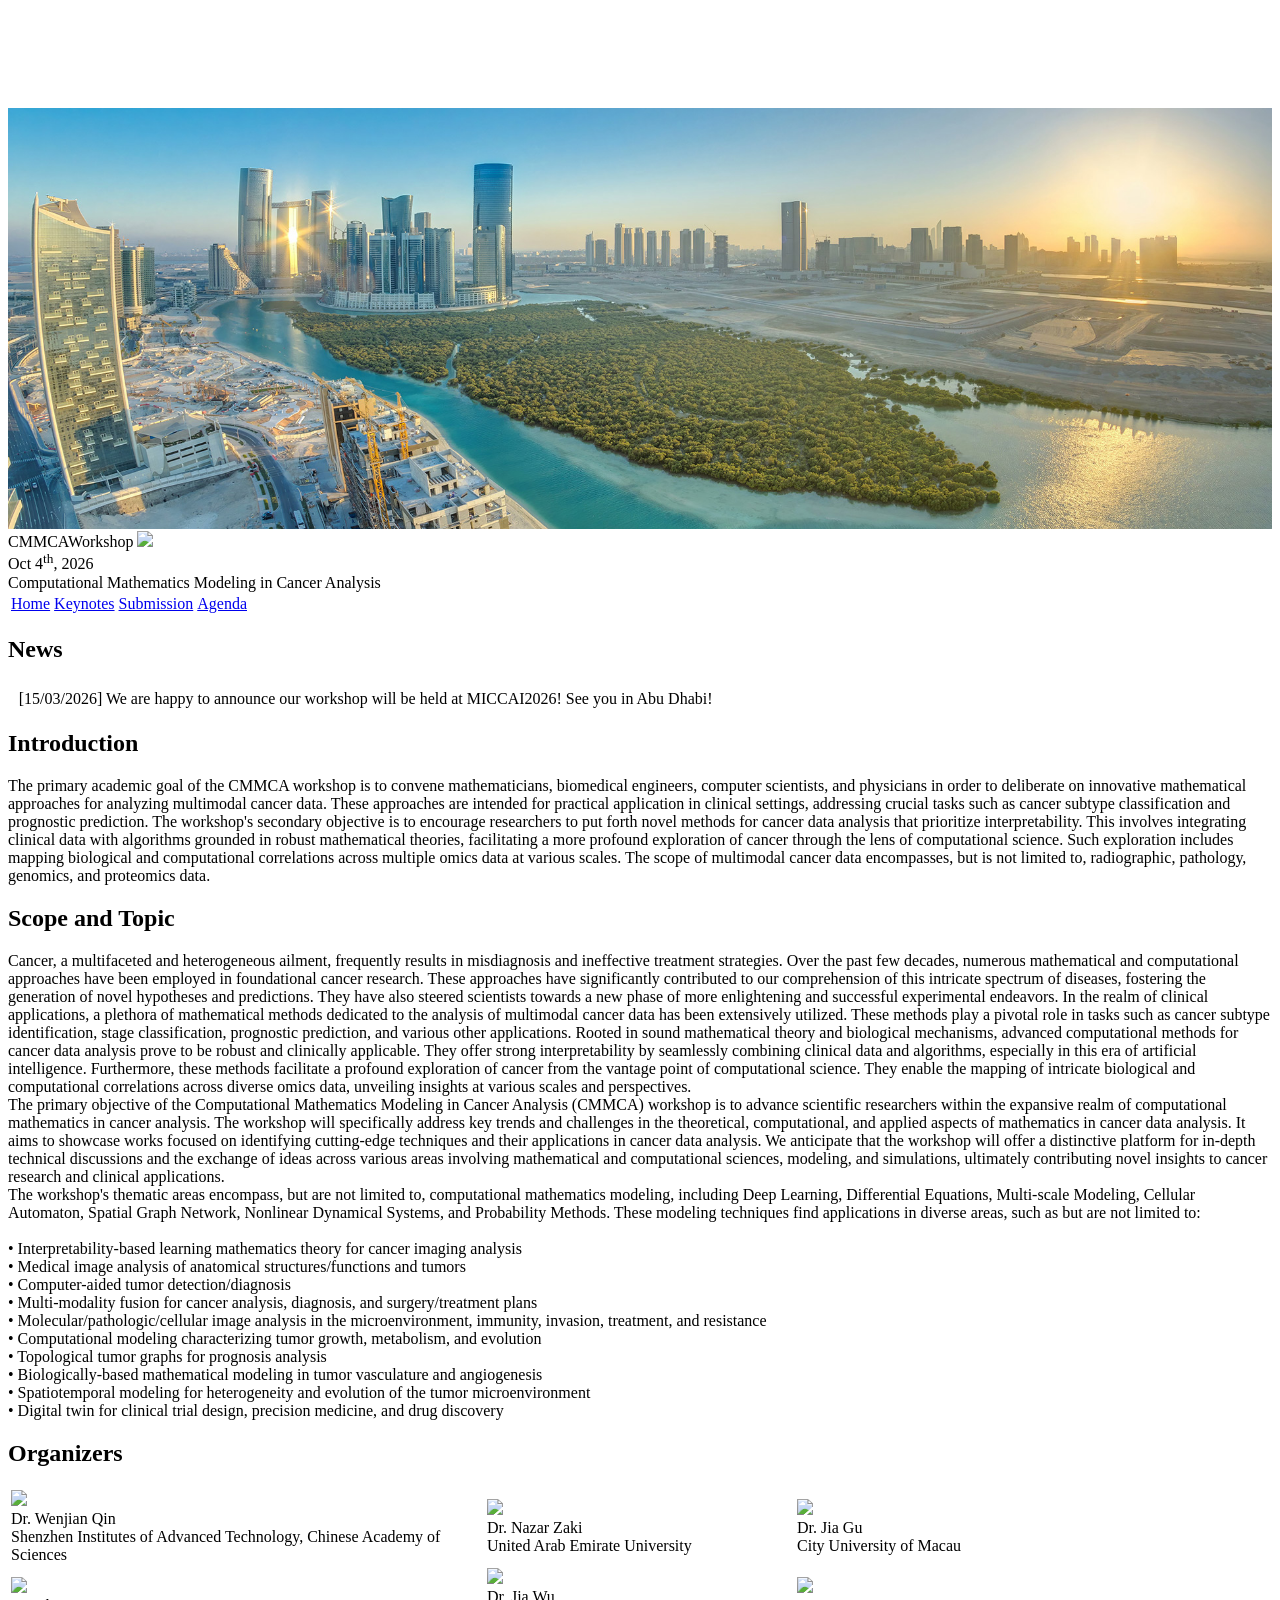
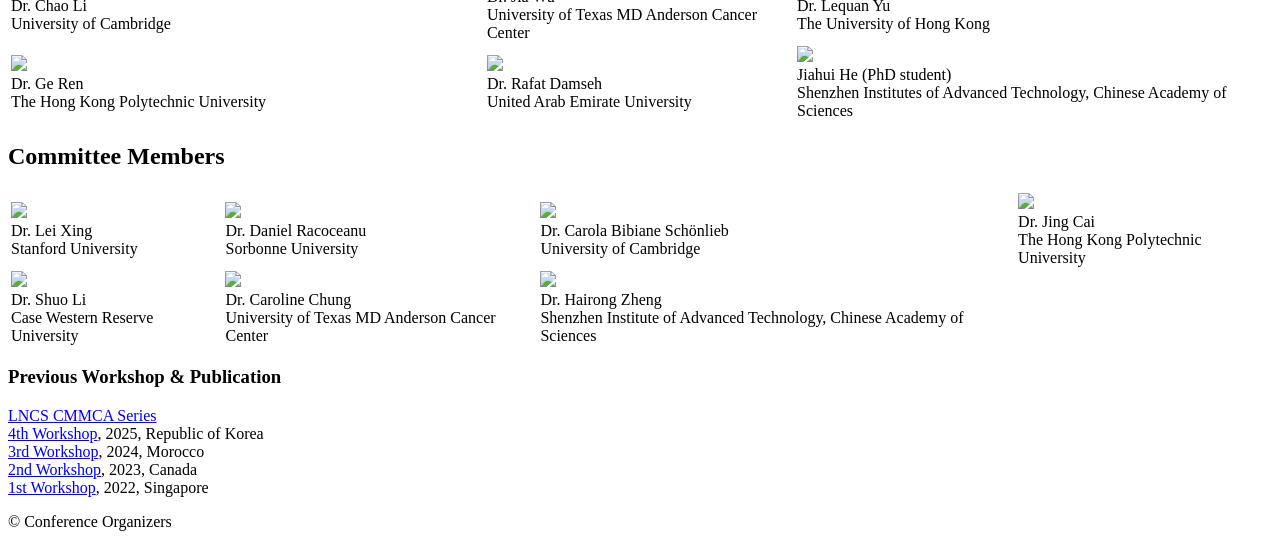
==== index.html @ 87aa9687 "update banner" ====
<!DOCTYPE html>
<html lang='en'>

<head>
    <base href=".">
    <link rel="shortcut icon" type="image/png" href="assets/favicon.png"/>
    <link rel="stylesheet" type="text/css" media="all" href="assets/main.css"/>
    <meta name="description" content="MICCAI 2026 Computational Mathematics Modeling in Cancer Analysis Workshop">
    <meta name="resource-type" content="document">
    <meta name="distribution" content="global">
    <meta name="KeyWords" content="Conference">
    <title>2026 CMMCA Workshop</title>
</head>

<body>

    <div class="banner">
        <img src="assets/new/banner2.jpg" alt="Conference Template Banner" style="width: 100%;margin-top: 100px;">
        <div class="top-left">
            <span class="title1">CMMCA</span><span class="title2">Workshop</span> <img src="assets/new/miccai2026-logo.png" style="width: 20%;margin-top: -40px;">
        </div>
        <div class="bottom-right">
            Oct 4<sup>th</sup>, 2026
            <br>
            Computational Mathematics Modeling in Cancer Analysis
        </div>
    </div>

    <table class="navigation">
        <tr>
            <td class="navigation">
                <a class="current" title="Workshop Home Page" href="index.html">Home</a>
            </td>
            <td class="navigation">
                <a title="Keynote Speakers" href="speakers/index.html">Keynotes</a> 
            </td>
            <td class="navigation">
                <a title="Register for the Workshop" href="submission/index.html">Submission</a>
            </td>
            <td class="navigation">
                <a title="Agenda of the Workshop" href="agenda/index.html">Agenda</a>
            </td>
            <td class="navigation" style="display: none;">
                <a title="Recordings of the Workshop" href="recordings/index.html">Recordings</a>
            </td>
        </tr>
    </table>

    <h2>News</h2>
    <p>
        <span style="font-family: 'Cursive', sans-serif; font-size: 24px; color: #eb2b00; font-weight: bold;">&nbsp;</span> 
        [15/03/2026] We are happy to announce our workshop will be held at MICCAI2026! See you in Abu Dhabi!
    </p>

    <h2>Introduction</h2>
    <p>
        The primary academic goal of the CMMCA workshop is to convene mathematicians, biomedical engineers, computer scientists, and physicians in order to deliberate on innovative mathematical approaches for analyzing multimodal cancer data. These approaches are intended for practical application in clinical settings, addressing crucial tasks such as cancer subtype classification and prognostic prediction. The workshop's secondary objective is to encourage researchers to put forth novel methods for cancer data analysis that prioritize interpretability. This involves integrating clinical data with algorithms grounded in robust mathematical theories, facilitating a more profound exploration of cancer through the lens of computational science. Such exploration includes mapping biological and computational correlations across multiple omics data at various scales. The scope of multimodal cancer data encompasses, but is not limited to, radiographic, pathology, genomics, and proteomics data.
    </p>

    <h2>Scope and Topic</h2>
    <p>
        Cancer, a multifaceted and heterogeneous ailment, frequently results in misdiagnosis and ineffective treatment strategies. Over the past few decades, numerous mathematical and computational approaches have been employed in foundational cancer research. These approaches have significantly contributed to our comprehension of this intricate spectrum of diseases, fostering the generation of novel hypotheses and predictions. They have also steered scientists towards a new phase of more enlightening and successful experimental endeavors. In the realm of clinical applications, a plethora of mathematical methods dedicated to the analysis of multimodal cancer data has been extensively utilized. These methods play a pivotal role in tasks such as cancer subtype identification, stage classification, prognostic prediction, and various other applications. Rooted in sound mathematical theory and biological mechanisms, advanced computational methods for cancer data analysis prove to be robust and clinically applicable. They offer strong interpretability by seamlessly combining clinical data and algorithms, especially in this era of artificial intelligence. Furthermore, these methods facilitate a profound exploration of cancer from the vantage point of computational science. They enable the mapping of intricate biological and computational correlations across diverse omics data, unveiling insights at various scales and perspectives.
        <br>
        The primary objective of the Computational Mathematics Modeling in Cancer Analysis (CMMCA) workshop is to advance scientific researchers within the expansive realm of computational mathematics in cancer analysis. The workshop will specifically address key trends and challenges in the theoretical, computational, and applied aspects of mathematics in cancer data analysis. It aims to showcase works focused on identifying cutting-edge techniques and their applications in cancer data analysis. We anticipate that the workshop will offer a distinctive platform for in-depth technical discussions and the exchange of ideas across various areas involving mathematical and computational sciences, modeling, and simulations, ultimately contributing novel insights to cancer research and clinical applications.
        <br>
        The workshop's thematic areas encompass, but are not limited to, computational mathematics modeling, including Deep Learning, Differential Equations, Multi-scale Modeling, Cellular Automaton, Spatial Graph Network, Nonlinear Dynamical Systems, and Probability Methods. These modeling techniques find applications in diverse areas, such as but are not limited to:
        <br>

        <br>&#x2022; Interpretability-based learning mathematics theory for cancer imaging analysis
        <br>&#x2022; Medical image analysis of anatomical structures/functions and tumors
        <br>&#x2022; Computer-aided tumor detection/diagnosis
        <br>&#x2022; Multi-modality fusion for cancer analysis, diagnosis, and surgery/treatment plans
        <br>&#x2022; Molecular/pathologic/cellular image analysis in the microenvironment, immunity, invasion, treatment, and resistance
        <br>&#x2022; Computational modeling characterizing tumor growth, metabolism, and evolution
        <br>&#x2022; Topological tumor graphs for prognosis analysis
        <br>&#x2022; Biologically-based mathematical modeling in tumor vasculature and angiogenesis
        <br>&#x2022; Spatiotemporal modeling for heterogeneity and evolution of the tumor microenvironment
        <br>&#x2022; Digital twin for clinical trial design, precision medicine, and drug discovery
    </p>

    <h2>Organizers</h2>
    <table class="speaker">
        <tr>
            <td class="speaker">
                <a href="http://people.ucas.edu.cn/~wenjianqin?language=en">
                    <img src="assets/new/1-Wenjian Qin_optimized.png" >
                </a>
                <br>Dr. Wenjian Qin 
                <br>Shenzhen Institutes of Advanced Technology, Chinese Academy of Sciences
            </td>
            <td class="speaker">
                <a href="https://faculty.uaeu.ac.ae/nzaki/">
                    <img src="assets/new/2-Nazar zaki.jpg">
                </a>
                <br>Dr. Nazar Zaki 
                <br>United Arab Emirate University
            </td>
            <td class="speaker">
                <a href="https://fds.cityu.edu.mo/en/members/279/">
                    <img src="assets/new/3-Jia Gu_optimized.png" >
                </a>
                <br>Dr. Jia Gu 
                <br>City University of Macau
            </td>
        </tr>
        <tr>
            <td class="speaker">
                <a href="https://neuroscience.cam.ac.uk/member/cl647/">
                    <img src="assets/new/4-Chao Li.jpg" >
                </a>
                <br>Dr. Chao Li 
                <br>University of Cambridge
            </td>
            <td class="speaker">
                <a href="https://faculty.mdanderson.org/profiles/jia_wu.html">
                    <img src="assets/jia_wu.jpg">
                </a>
                <br>Dr. Jia Wu 
                <br>University of Texas MD Anderson Cancer Center
            </td>
            

            <td class="speaker">
                <a href="https://yulequan.github.io/">
                    <img src="assets/new/6-lequan Yu_optimized.jpeg" >
                </a>
                <br>Dr. Lequan Yu
                <br>The University of Hong Kong
            </td>
        </tr>
        
        <tr>
            <td class="speaker">
                <a href="https://www.polyu.edu.hk/hti/people/academic-staff/dr-ren-gary/">
                    <img src="assets/new/7-REN_Ge_optimized.jpg" >
                </a>
                <br>Dr. Ge Ren
                <br>The Hong Kong Polytechnic University
            </td>
            <td class="speaker">
                <a href="https://www.uaeu.ac.ae/en/cit/profile.shtml?email=rdamseh@uaeu.ac.ae">
                    <img src="assets/new/8-Rafat Damseh.jpg">
                </a>
                <br>Dr. Rafat Damseh
                <br>United Arab Emirate University
            </td>
            <td class="speaker">
                 <a href="https://faculty.mdanderson.org/profiles/jia_wu.html"> 
                    <img src="assets/new/9-Jiahui He_optimized.png">
                </a>
                <br>Jiahui He (PhD student) 
                <br>Shenzhen Institutes of Advanced Technology, Chinese Academy of Sciences
            </td>
        </tr>
    </table>

    <h2>Committee Members
    </h2>
    <table class="speaker">
        <tr>
            <td class="speaker">
                <a>
                    <img src="assets/lei_xing.jpg" >
                </a>
                <br>Dr. Lei Xing 
                <br>Stanford University
            </td>
            <td class="speaker">
                <a>
                    <img src="assets/Daniel_Racoceanu.jpeg" >
                </a>
                <br>Dr. Daniel Racoceanu 
                <br>Sorbonne University
            </td>
            <td class="speaker">
                <a>
                    <img src="assets/Carola.png" >
                </a>
                <br>Dr. Carola Bibiane Schönlieb 
                <br>University of Cambridge
            </td>
            <td class="speaker">
                <a href="https://www.polyu.edu.hk/en/hti/people/academic-staff/prof-cai-jing/">
                    <img src="assets/CAI_Jing.jpg" >
                </a>
                <br>Dr. Jing Cai
                <br>The Hong Kong Polytechnic University
            </td>
        </tr>
        
        <tr>
            <td class="speaker">
                <a>
                    <img src="assets/Shuo Li.webp" >
                </a>
                <br>Dr. Shuo Li 
                <br>Case Western Reserve University
            </td>
            <td class="speaker">
                <a>
                    <img src="assets/caroline_chung.jpeg" >
                </a>
                <br>Dr. Caroline Chung 
                <br>University of Texas MD Anderson Cancer Center
            </td>
            <td class="speaker">
                <a>
                    <img src="assets/hairong_zheng.jpeg" >
                </a>
                <br>Dr. Hairong Zheng 
                <br>Shenzhen Institute of Advanced Technology, Chinese Academy of Sciences
            </td>
        </tr>
    </table>

    <h3>Previous Workshop & Publication        
    </h3>
    <p>
        <a href="https://link.springer.com/conference/cmmca/">LNCS CMMCA Series</a>
        <br>
        <a href="https://miccai-workshop.github.io/CMMCA2025/">4th Workshop</a>, 2025, Republic of Korea
        <br>
        <a href="https://cmmcaworkshop.github.io/2024/">3rd Workshop</a>, 2024, Morocco
        <br>
        <a href="https://cmmca.github.io/cmmca2023/">2nd Workshop</a>, 2023, Canada
        <br>
        <a href="https://dblp.org/db/conf/miccai/cmmca2022.html">1st Workshop</a>, 2022, Singapore
    </p>

    <footer>
        &copy; Conference Organizers
        <!-- &nbsp;|&nbsp; Design by <a href="https://github.com/mikepierce">Mike Pierce</a> -->
    </footer>

</body>
</html>
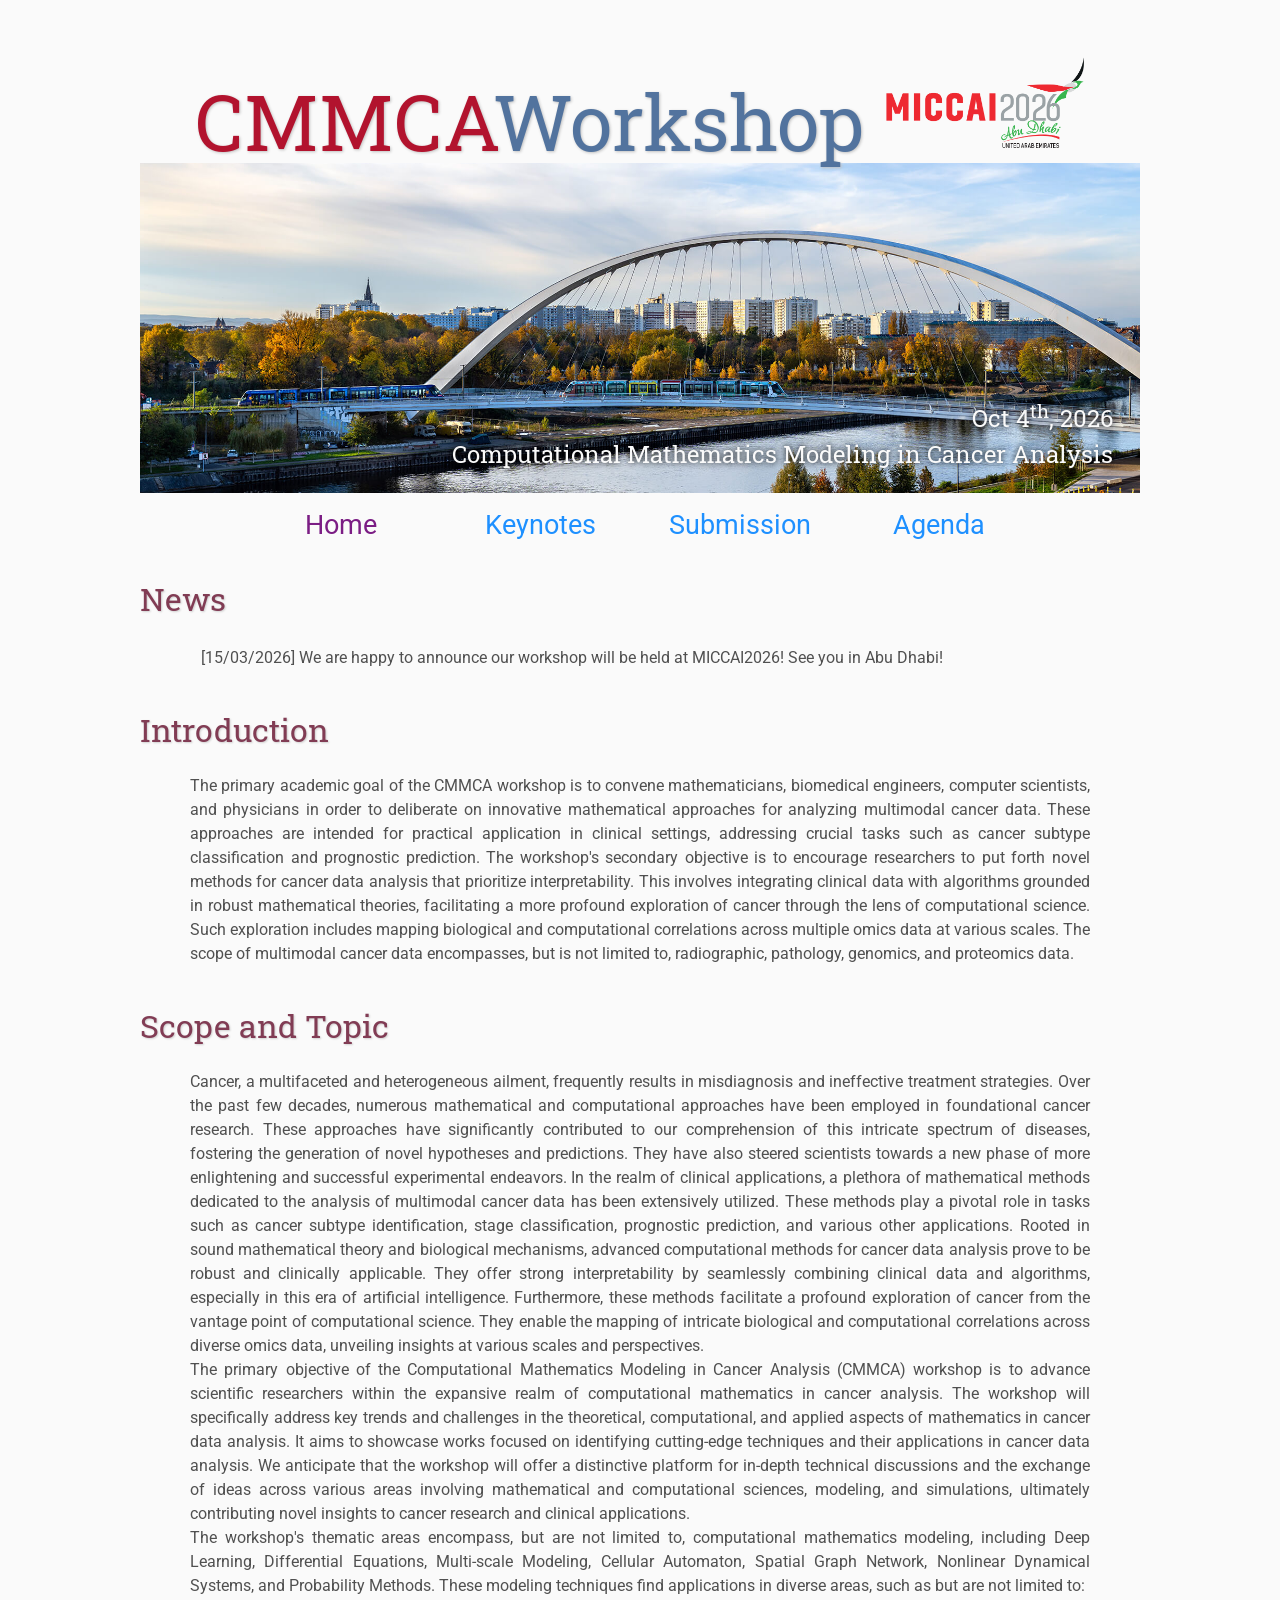
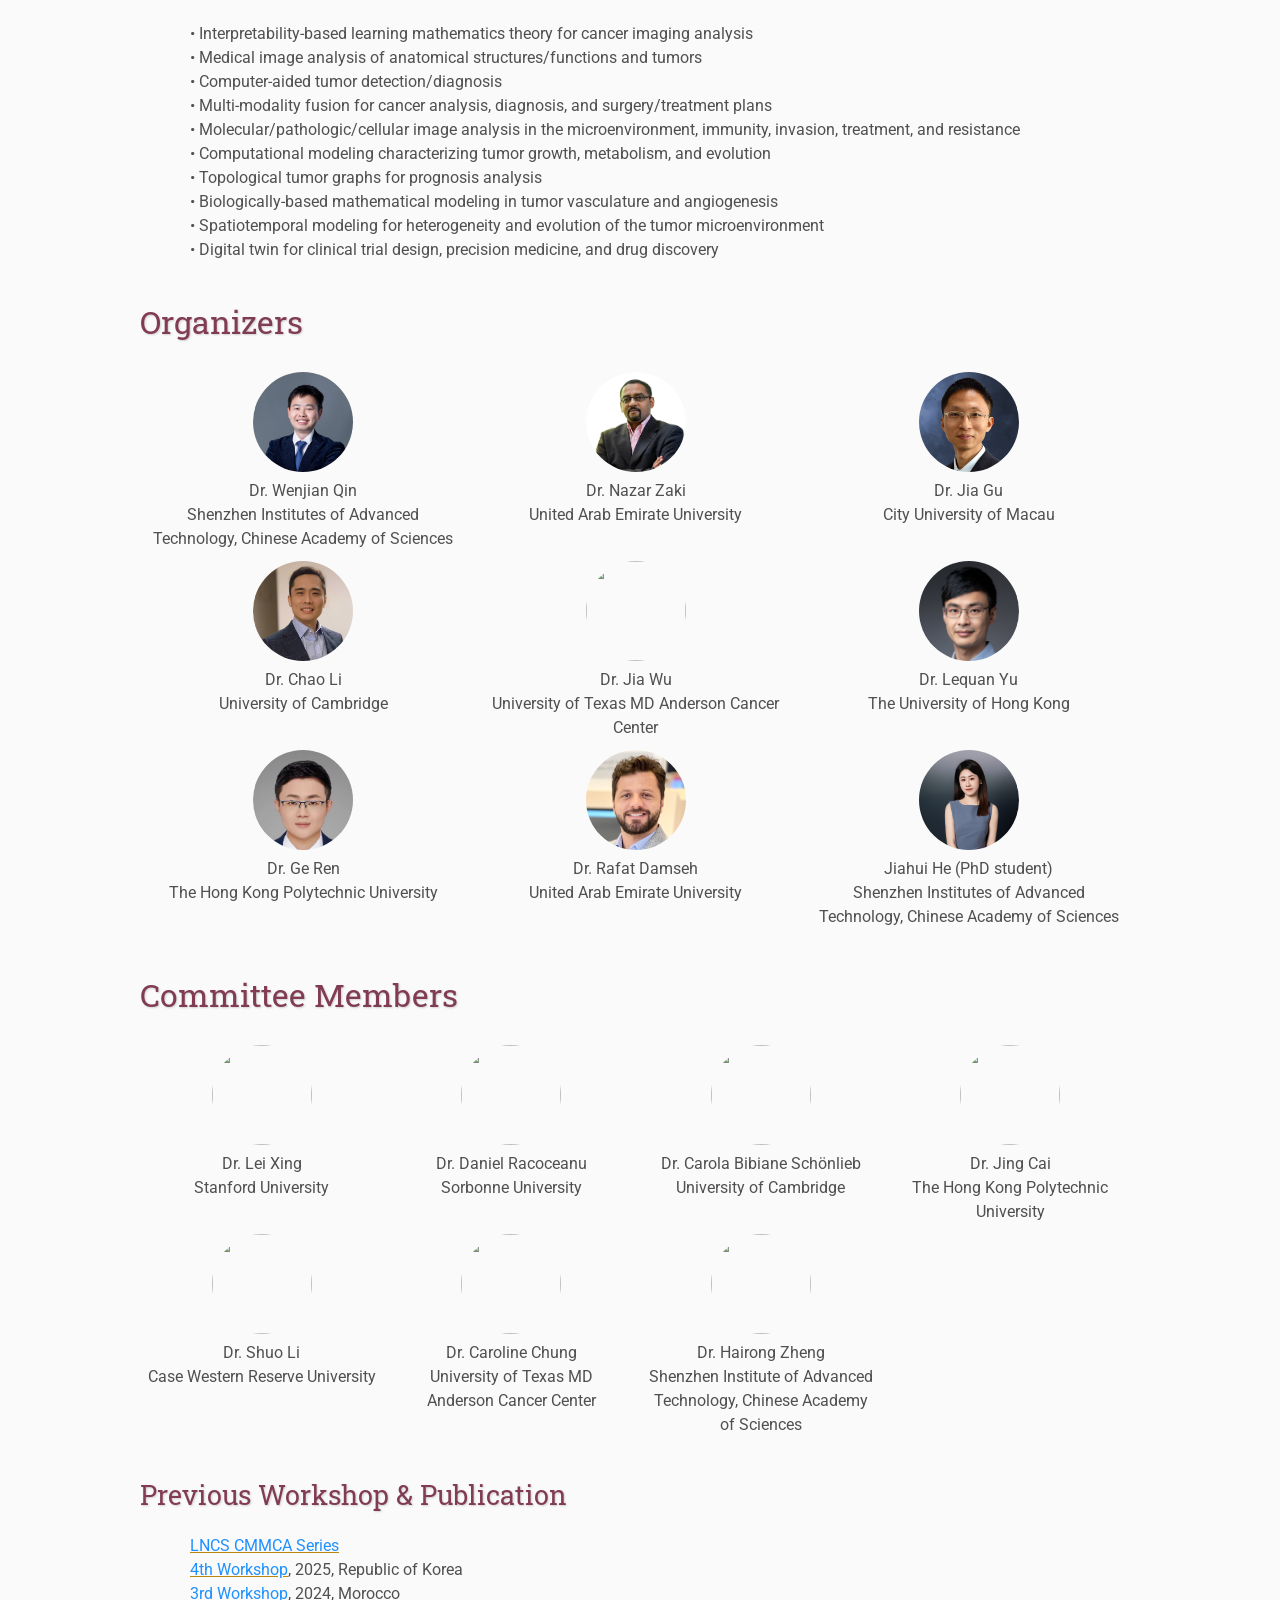
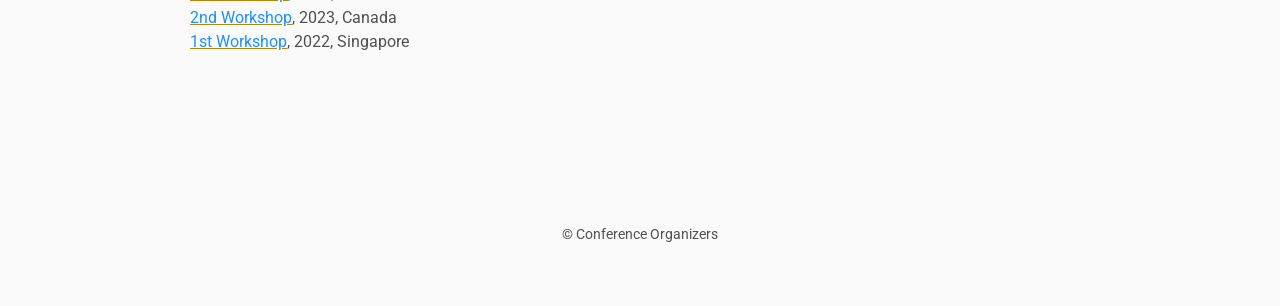
==== commit 73af6b52: "replace banner img on home page" ====
--- a/index.html
+++ b/index.html
@@ -15,7 +15,7 @@
 <body>
 
     <div class="banner">
-        <img src="assets/new/banner2.jpg" alt="Conference Template Banner" style="width: 100%;margin-top: 100px;">
+        <img src="assets/new/banner3.jpg" alt="Conference Template Banner" style="width: 100%;margin-top: 100px;">
         <div class="top-left">
             <span class="title1">CMMCA</span><span class="title2">Workshop</span> <img src="assets/new/miccai2026-logo.png" style="width: 20%;margin-top: -40px;">
         </div>
--- a/assets/main.css
+++ b/assets/main.css
@@ -0,0 +1,158 @@
+/* main.css */
+
+/* These are the colors and fonts used throughout the webpage.
+ * I've listed them here so that a user may easily
+ * do a search-and-replace for these to change the site theme.
+ *   'Roboto',sans-serif; Font for the title text
+ *   'Roboto-Slab',serif; Font for the body text 
+ *   #fafafa; Background color of the site
+ *   #505050; Foreground (text) color of the site
+ *   #52739e; Navy, "Template" in the logo, current page in navigation, special titles in the Program
+ *   #b2132e; Reddish, "Conference" in the logo, hover color for links
+ *   #813c54; Heading color, titles in the Program
+ *   #b8860b; Dark Goldenrod, color for links
+ */
+
+@import url('https://fonts.googleapis.com/css?family=Roboto%7CRoboto+Slab');
+
+*{
+    border:0;
+    font:inherit;
+    font-size:1em;
+    margin:0;
+    padding:0;
+    vertical-align:baseline;
+}
+
+body{
+    background-color: #fafafa;
+    background-size: cover;
+    background-attachment: fixed;
+    color: #505050; 
+    text-align:left;
+    font-family:'Roboto',sans-serif;
+    font-size:1em;
+    line-height:1.5em;
+    margin: 60px auto;
+    width: 1000px;
+}
+
+a{color: #1e90ff; text-decoration:none;}
+a.current{color: #7b1d84;}
+a.current:hover{color: #e82945;}
+a:hover{color: #b2132e;}
+a:active{color: #e82945;}
+h1,h2,h3,h4{clear:left; color: #813c54; margin:1.5em 0em 1em 0em; font-family:'Roboto Slab',serif; text-shadow: 1px 1px 2px #d0d0d0;}
+h1{font-size:2.67em;}
+h2{font-size:2.00em;}
+h3{font-size:1.67em;}
+h4{font-size:1.33em;}
+p{list-style:none; margin:24px auto 24px auto; padding:0px; width:900px; text-align:justify;}
+/* li{margin: auto; padding:0px; width:900px;} */
+li a, p a {text-decoration:underline; text-decoration-color:#b8860b;}
+ul{list-style:none; margin:24px auto 24px auto; padding:0px; text-align:left;}
+ul li{list-style:none; margin:0px auto 0px auto; padding:0px; text-align:left;}
+i,em{font-style:italic;}
+b,strong{font-weight:bold;}
+sup{
+    vertical-align: super;
+    font-size: 0.8em;
+    line-height: 0;
+}
+sub{
+    vertical-align: sub;
+    font-size: 0.8em;
+    line-height: 0;
+}
+table{
+    width: 1000px;
+    margin: 12px auto 24px auto;
+    float: center;
+    /* UNCOMMENT THIS FOR DEBUGGING THE ALIGNMENT */
+    /*border: 1px solid black;*/
+}
+th,td{
+    text-align: left;
+    /* UNCOMMENT THIS FOR DEBUGGING THE ALIGNMENT */
+    /*border: 1px solid black;*/
+}
+
+/* Website Banner */
+.banner {position: relative; font-family:'Roboto Slab',serif;}
+.top-left {font-size:5.33em; color: #505050; background: #fafafa; text-align: center; width: 1000px; height: 67px; position: absolute; padding: 36px 0 0 0; top: 0px;}
+.bottom-right {font-size:1.5em; color: #fafafa; line-height: 1.5em; width: auto; height: auto; padding: 0px 27px 27px 0px; text-align: right; position: absolute; bottom: 0px; right: 0px; text-shadow: 0px 0px 6px #000000;}
+
+/* Conference Title Logo */
+.title1{color: #b2132e; text-shadow: 1px 1px 3px #c0c0c0;font-size:0.9em;} 
+.title2{color: #52739e; text-shadow: 1px 1px 3px #c0c0c0;font-size:0.9em;}
+.year{color: #505050; font-size:0.67em; font-weight: lighter;}
+
+/* Navigation Links (Home, Registration, etc) */
+table.navigation{width:800px;}
+td.navigation{font-size:1.67em; white-space:nowrap; width:20%; text-align:center; vertical-align:middle; padding:0px 0px 0px 0px;}
+
+/* Sponsor Images */
+table.sponsors{width:800px;}
+td.sponsor{white-space:nowrap; width:33%; text-align:center; vertical-align:middle; padding:0px 0px 0px 0px;}
+td.sponsor img{width: 100%; border-radius: 50%;}
+
+/* The Table on the Program Page */
+td.room{padding: 4px 12px 4px 4px; width: 90%; vertical-align:bottom; font-size:1.67em; color: #52739e; height:32px;}
+td.date{white-space:nowrap; width:130px; text-align:right; vertical-align:top; padding:4px 16px 0px 0px;}
+td.title{padding: 4px 12px 4px 4px; width: 90%; vertical-align:top; font-size:1.5em; color: #813c54; height:32px; font-family:'Roboto Slab',serif; text-shadow: 1px 1px 2px #d0d0d0; }
+td.title-special{padding: 4px 12px 4px 4px; width: 90%; vertical-align:top; font-size:1.67em; color: #52739e; height:32px; font-family:'Roboto Slab',serif; text-shadow: 1px 1px 2px #d0d0d0;}
+td.speaker {
+    padding: 4px 12px 4px 4px;
+    width: 20%;
+    font-style: normal;
+    font-size: 1em;
+    text-align: center;
+    vertical-align: top;
+}
+
+td.speaker img {
+    width: 100px; /* Adjust the width of the image */
+    height: 100px; /* Adjust the height of the image */
+    object-fit: cover; /* Ensure the image covers the entire container without distortion */
+    object-position: center top; /* Center the image within the container */
+    border-radius: 50%; /* Make the container circular */
+}
+
+/* td.circular--portrait { position: relative; width: 200px; height: 200px; overflow: hidden; border-radius: 50%; } 
+td.circular--portrait img { width: 100%; height: auto; } */
+td.abstract{padding: 4px 12px 4px 4px; 
+            width: 20%;
+            font-size: normal; 
+            text-align: center;
+            max-height:999999px}
+td.abstract img{display: block; 
+                margin: 4px auto 8px auto; 
+                width: 150px; /* Adjust the width of the image */
+                height: 150px; /* Adjust the height of the image */
+                object-fit: cover; /* Ensure the image covers the entire container without distortion */
+                object-position: center top; /* Center the image within the container */
+                border-radius: 50%; /* Make the container circular */}
+table.plenary{padding-top: 8px; background: #ffffff;}
+
+/* Registration and Directions iframes and Images */
+iframe.registration{display:block; margin:1em auto 2em auto; width:700px; height:1400px; border:none;}
+iframe.directions{display:block; margin:1em auto 2em auto; width:800px; height:400px; border:none;}
+img.center{display:block; width:67%; margin:1em auto 2em auto;}
+
+/* Flyer Images */
+table.flyers{width:800px;}
+td.flyer{white-space:nowrap; width:50%; text-align:center; vertical-align:middle; padding:0px 0px 0px 0px;}
+td.sponsor img{width: 100%}
+
+footer{font-size:0.875em; margin-top:12em; text-align:center;}
+
+/* My hacky way of making the site mobile-friendly */
+@media only screen and (max-width: 1100px) {
+    h2{font-size:3.00em;}
+    p{font-size:1.5em; line-height:1.5em;}
+    th,td,tr{font-size:1.5em; line-height:1.5em;}
+    td.date{font-size:1em; padding-top:0.5em;}
+    td.navigation{font-size:1.5em; padding:0px 20px 0px 20px;}
+    table.footer{font-size:0.33em;}
+}
+
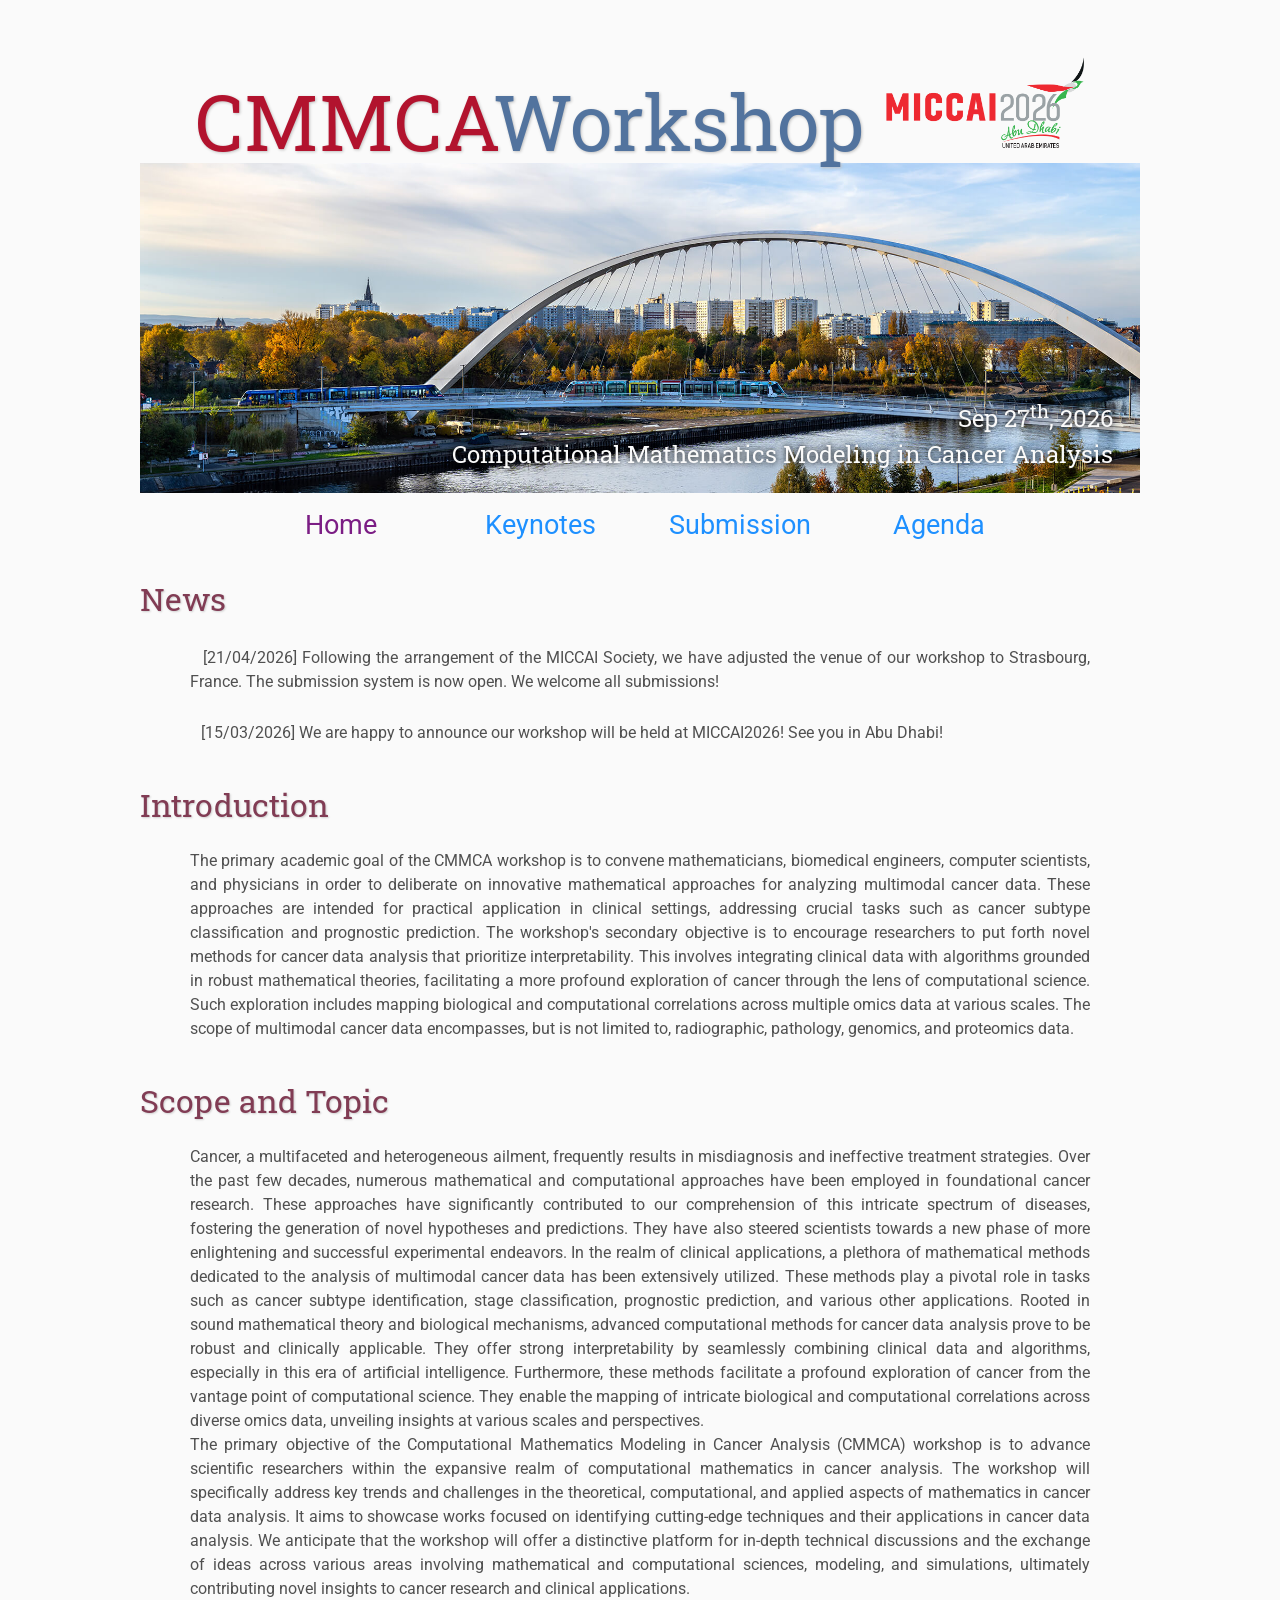
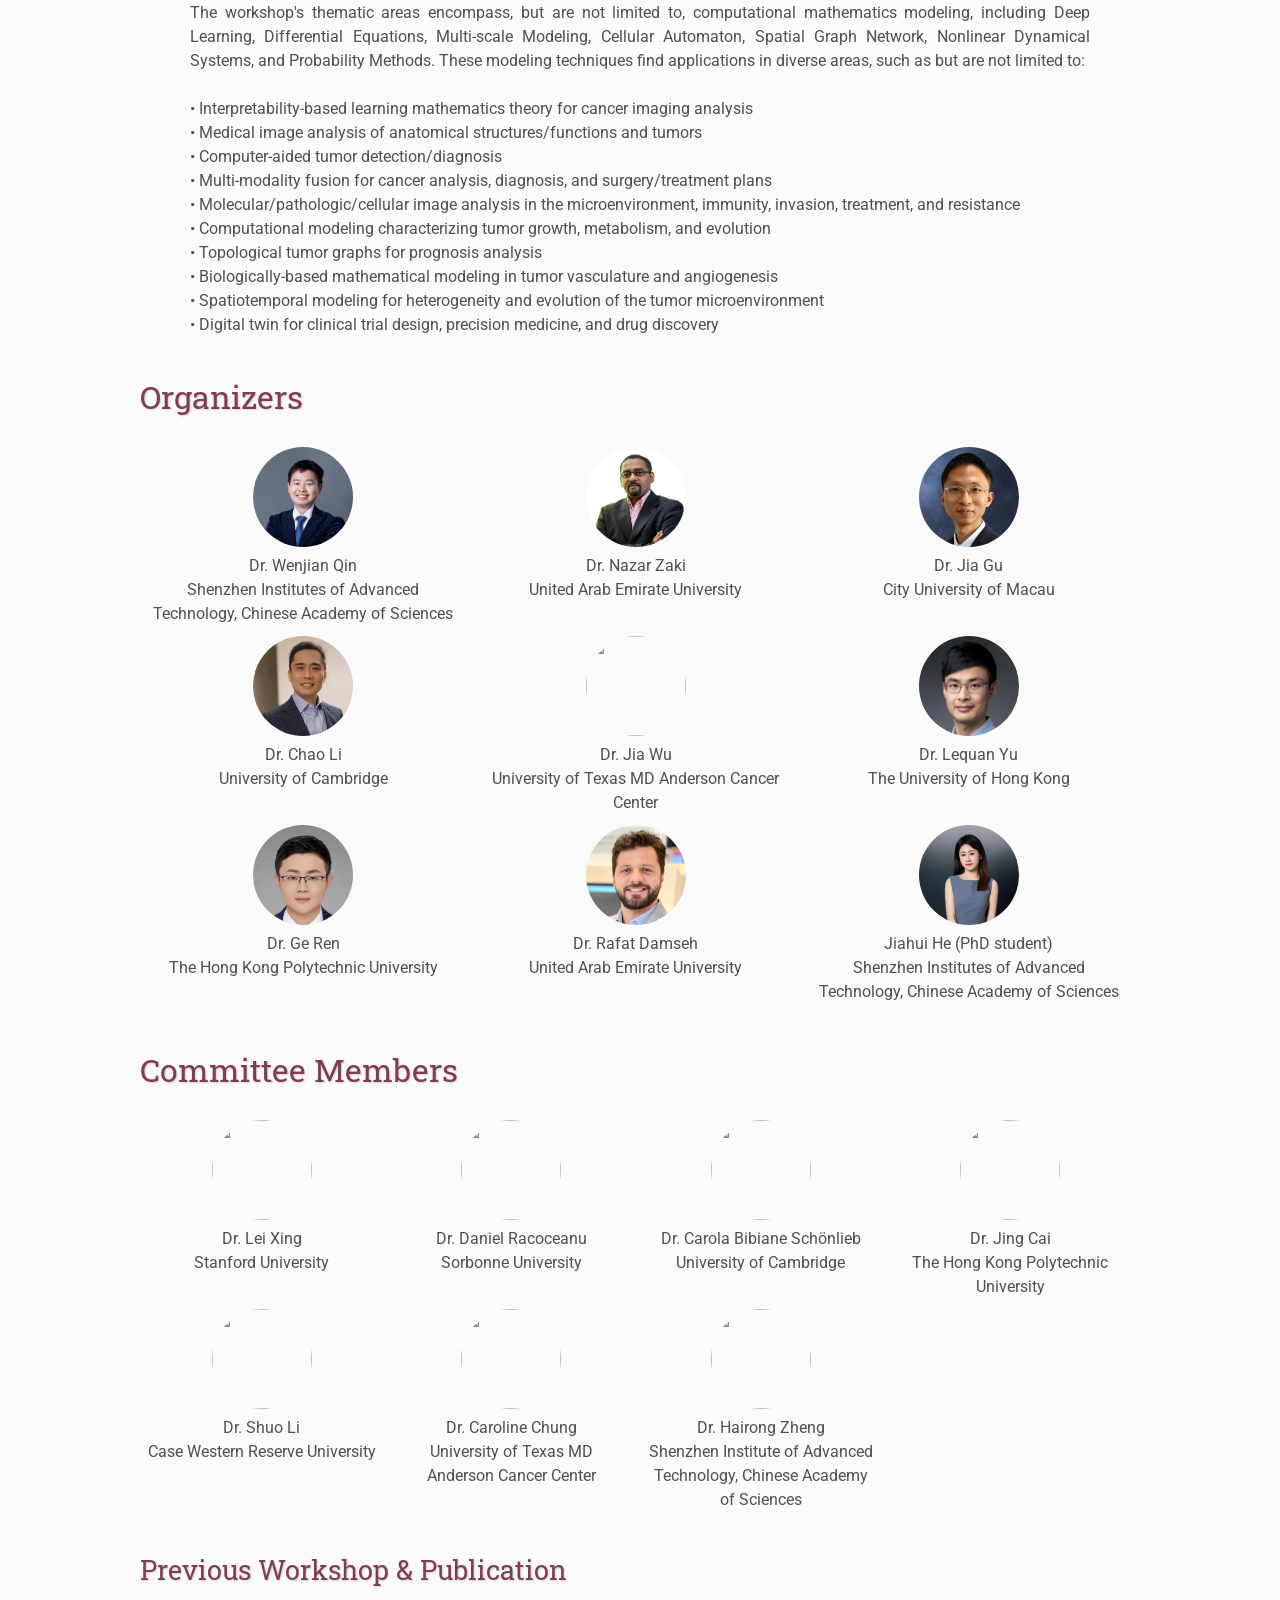
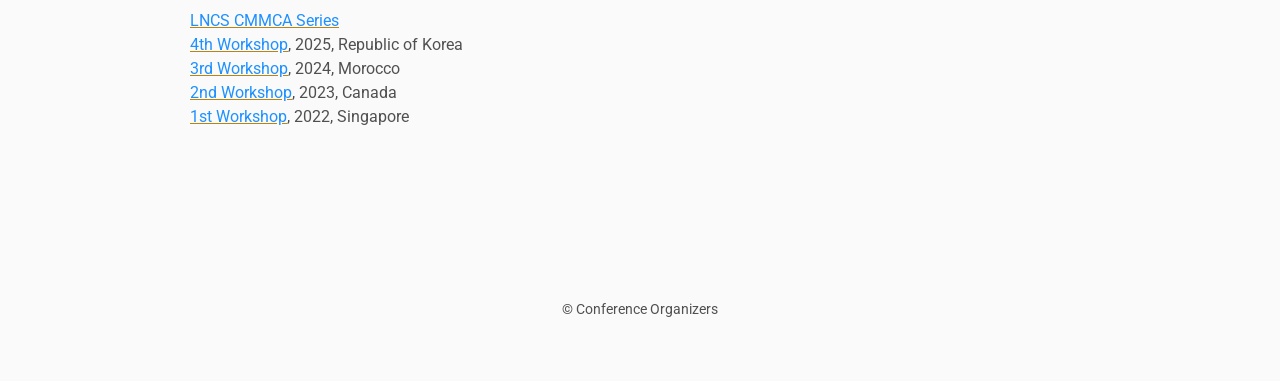
==== commit 3ef9a6d4: "Merge branch 'CMMCA:main' into main" ====
--- a/index.html
+++ b/index.html
@@ -20,7 +20,7 @@
             <span class="title1">CMMCA</span><span class="title2">Workshop</span> <img src="assets/new/miccai2026-logo.png" style="width: 20%;margin-top: -40px;">
         </div>
         <div class="bottom-right">
-            Oct 4<sup>th</sup>, 2026
+            Sep 27<sup>th</sup>, 2026
             <br>
             Computational Mathematics Modeling in Cancer Analysis
         </div>
@@ -47,6 +47,10 @@
     </table>
 
     <h2>News</h2>
+    <p>
+        <span style="font-family: 'Cursive', sans-serif; font-size: 24px; color: #eb2b00; font-weight: bold;">&nbsp;</span> 
+        [21/04/2026] Following the arrangement of the MICCAI Society, we have adjusted the venue of our workshop to Strasbourg, France. The submission system is now open. We welcome all submissions!
+    </p>
     <p>
         <span style="font-family: 'Cursive', sans-serif; font-size: 24px; color: #eb2b00; font-weight: bold;">&nbsp;</span> 
         [15/03/2026] We are happy to announce our workshop will be held at MICCAI2026! See you in Abu Dhabi!
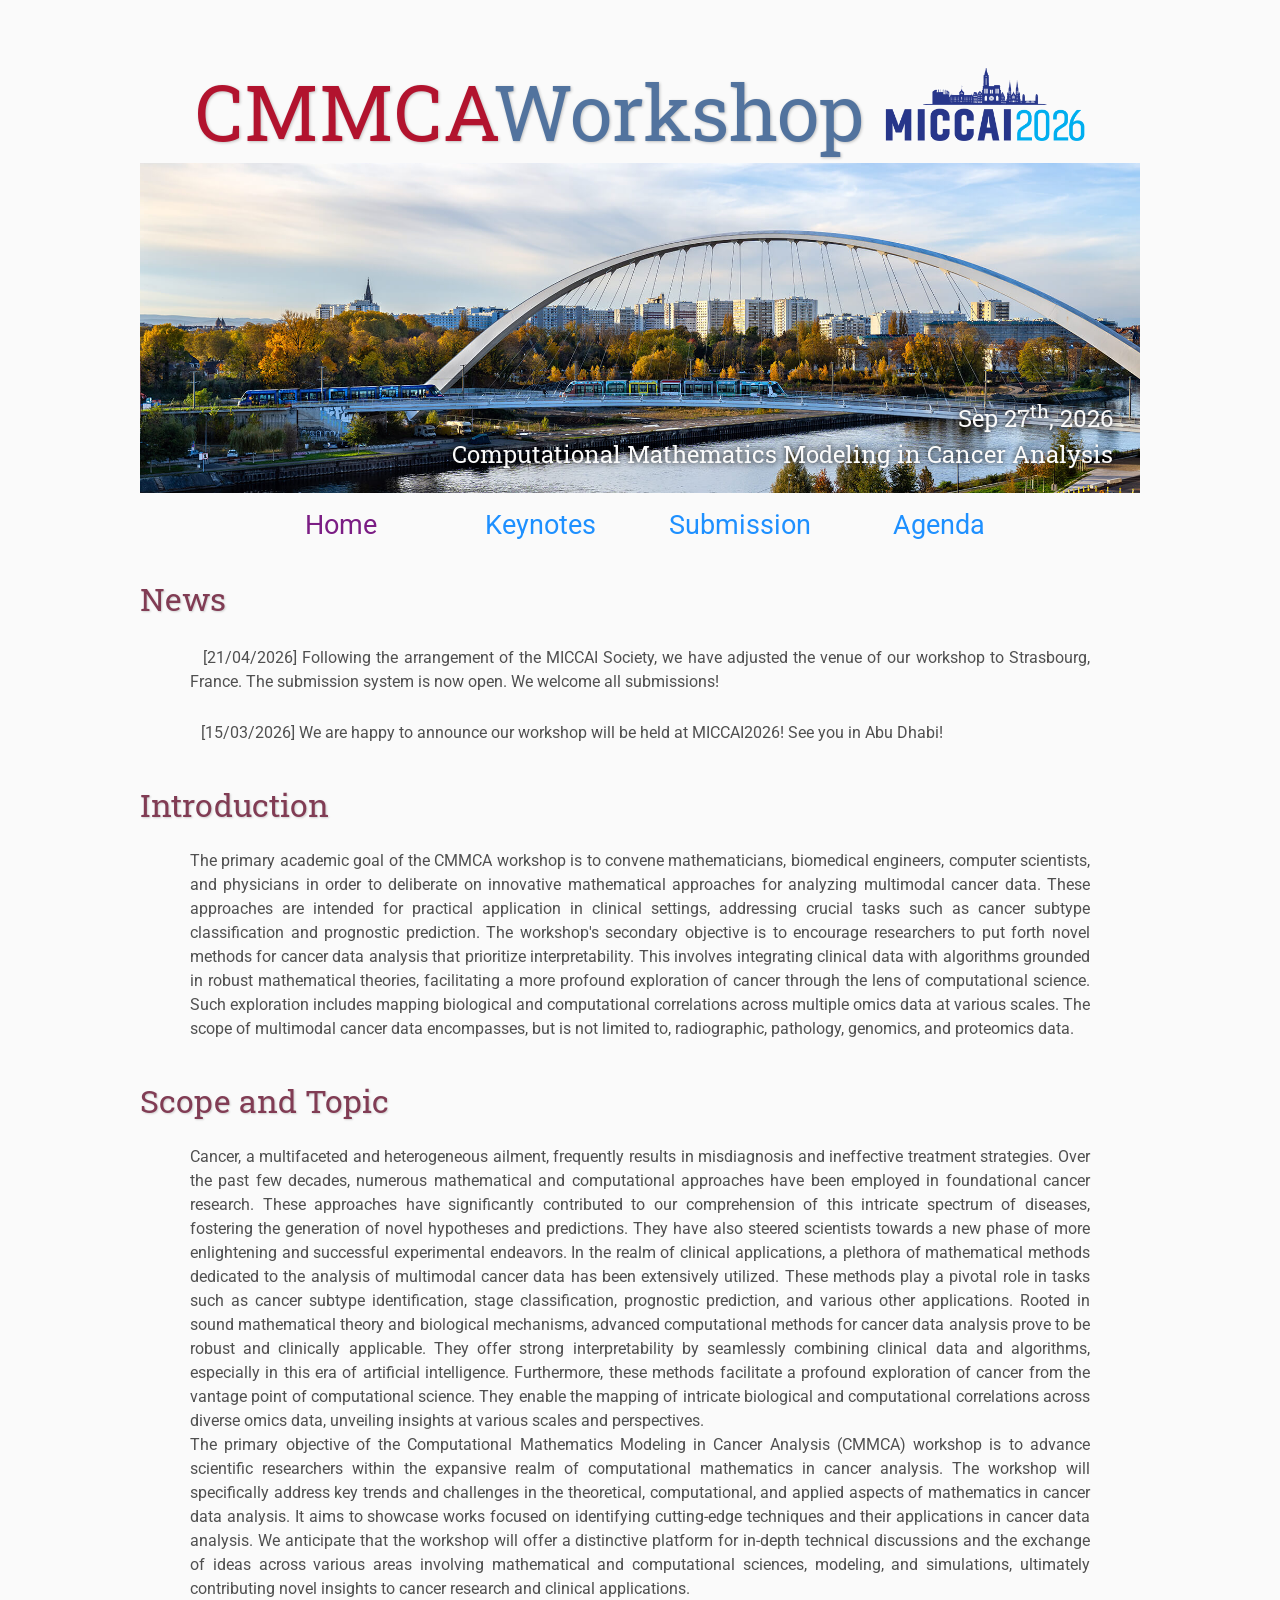
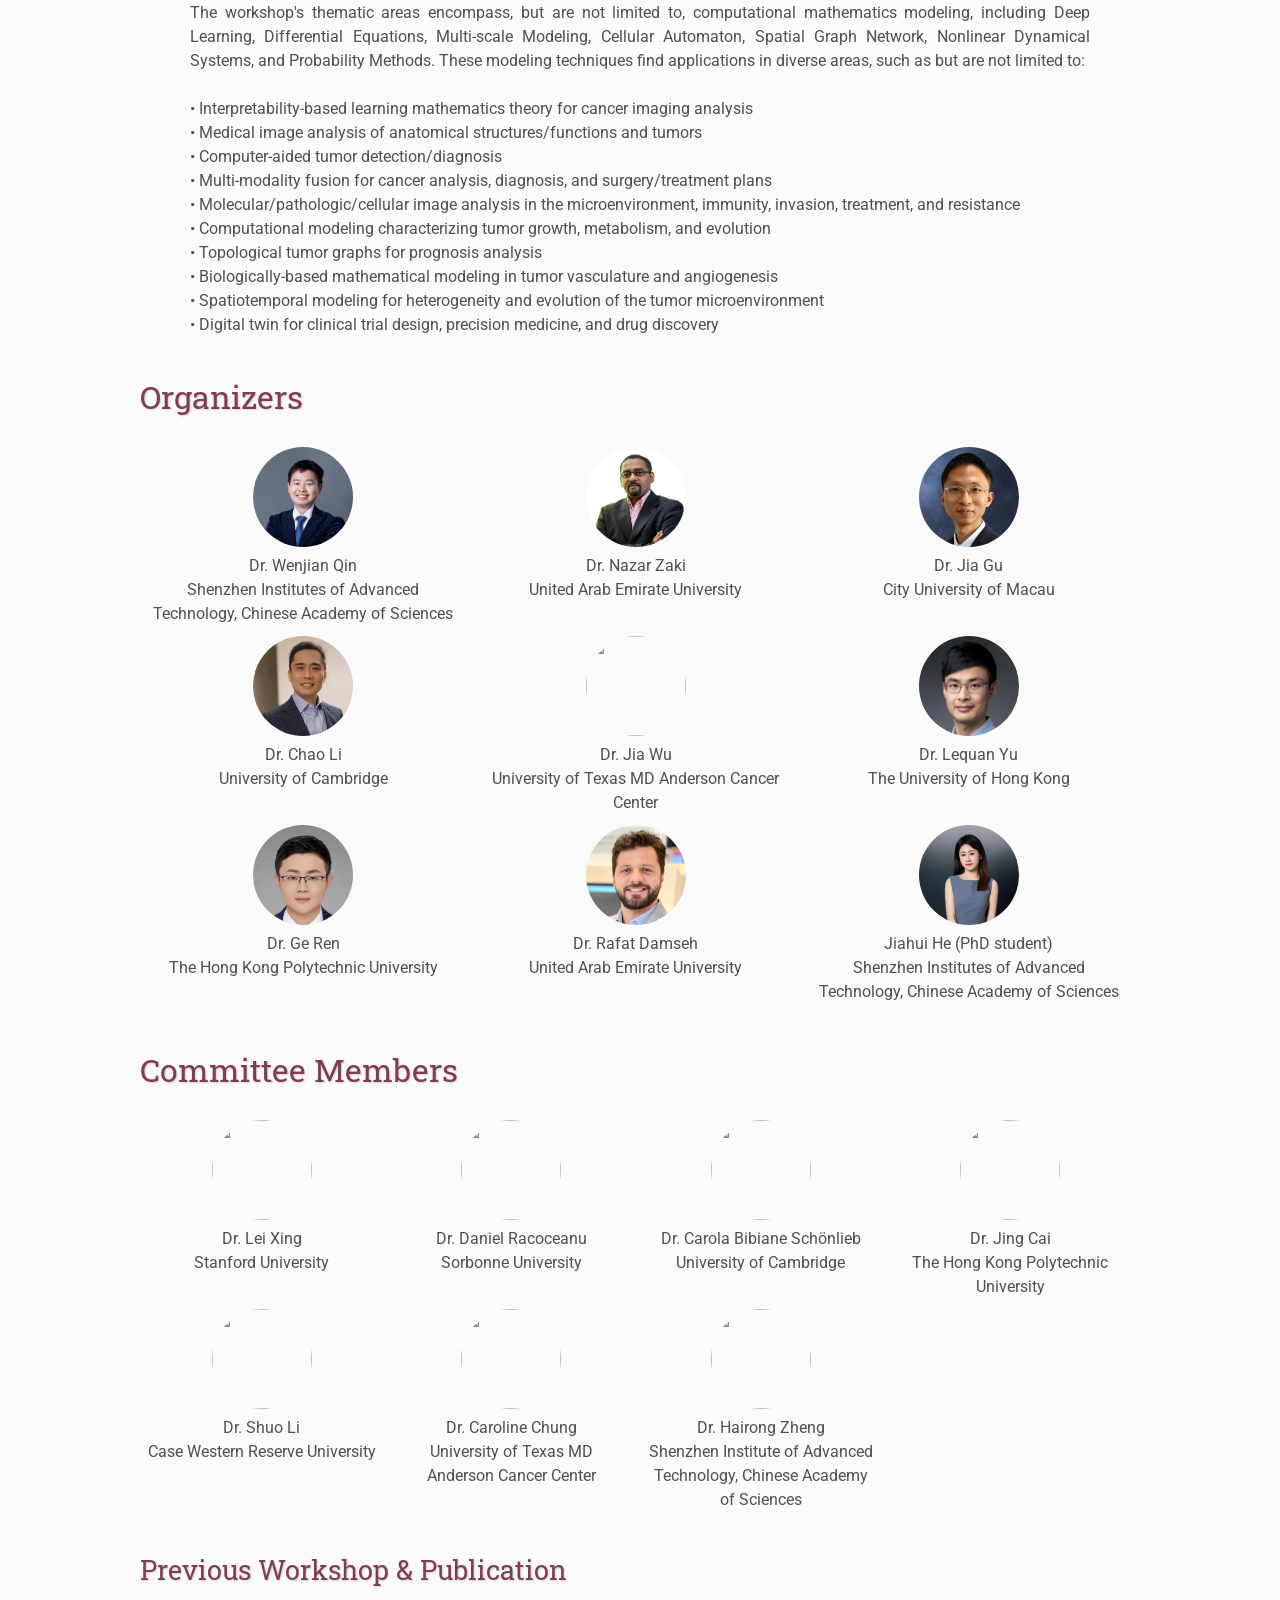
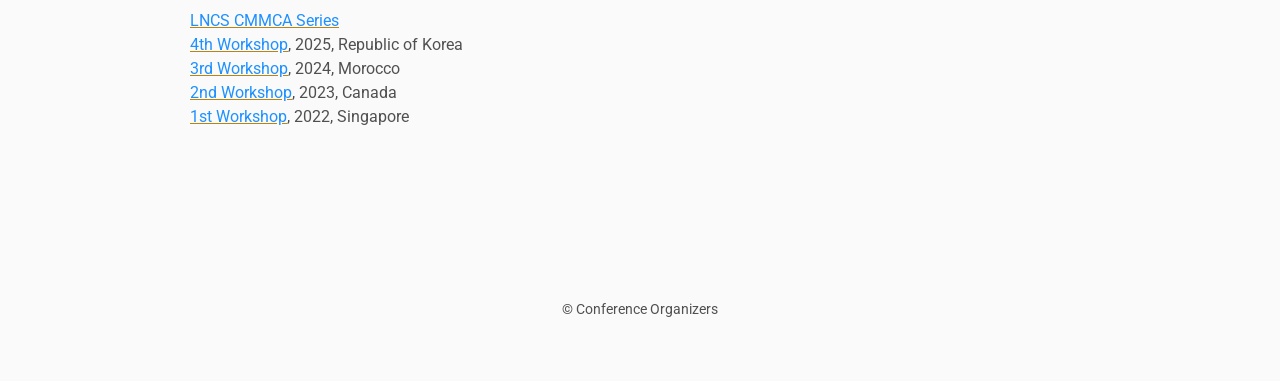
==== commit d0148467: "update logo and date" ====
--- a/index.html
+++ b/index.html
@@ -17,7 +17,7 @@
     <div class="banner">
         <img src="assets/new/banner3.jpg" alt="Conference Template Banner" style="width: 100%;margin-top: 100px;">
         <div class="top-left">
-            <span class="title1">CMMCA</span><span class="title2">Workshop</span> <img src="assets/new/miccai2026-logo.png" style="width: 20%;margin-top: -40px;">
+            <span class="title1">CMMCA</span><span class="title2">Workshop</span> <img src="assets/new/new-miccai2026-logo.png" style="width: 20%;margin-top: -40px;">
         </div>
         <div class="bottom-right">
             Sep 27<sup>th</sup>, 2026
